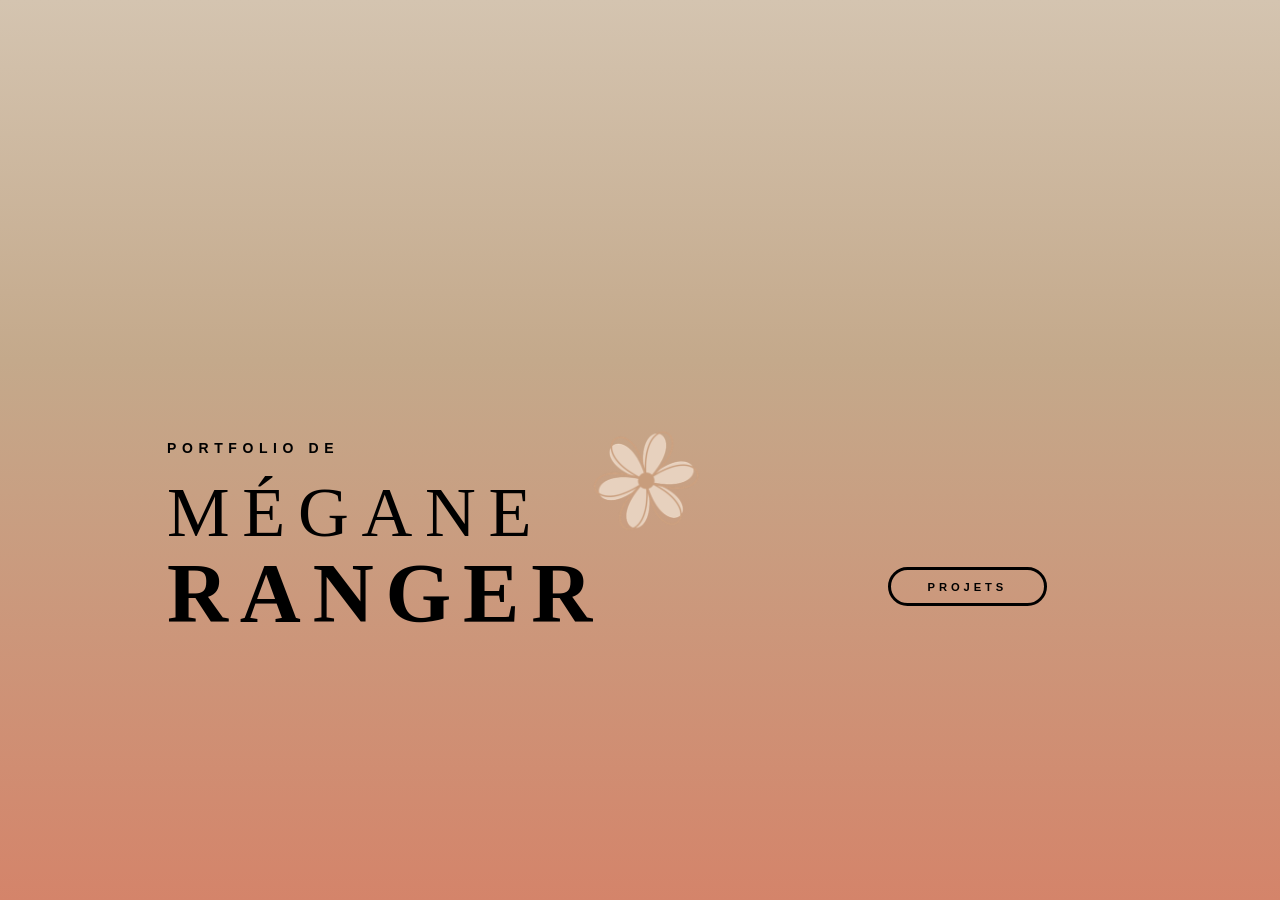
==== index.html @ bf302821 "Add files via upload" ====
<!DOCTYPE html>
<html lang="fr">
<head>
    <meta charset="UTF-8">
    <meta name="viewport" content="width=device-width, initial-scale=1.0">
    <title>Portfolio de Mégane Ranger</title>
    <link rel="stylesheet" href="css/style.css">
    <link rel="preconnect" href="[fonts.googleapis.com](https://fonts.googleapis.com)">
    <link href="[fonts.googleapis.com](https://fonts.googleapis.com/css2?family=Cormorant+Garamond:wght@400;500;600&family=Montserrat:wght@300;400;500&display=swap)" rel="stylesheet">
</head>
<body>
    <main class="hero">
        <div class="hero-content">
            <div class="fleur-decoration">
                <img src="images/fleur.svg" alt="" aria-hidden="true">
            </div>
            <p class="hero-subtitle">PORTFOLIO DE</p>
            <h1 class="hero-name">
                <span class="first-name">MÉGANE</span>
                <span class="last-name">RANGER</span>
            </h1>
            <a href="projets.html" class="btn-projets">PROJETS</a>
        </div>
    </main>
</body>
</html>
---- css/style.css ----
/* ========================================
   VARIABLES & RESET
   ======================================== */

:root {
    --color-bg-dark: #1E1E1E;
    --color-beige: #C4A98B;
    --color-beige-light: #D4C4B0;
    --color-coral: #D4846A;
    --color-brown: #5C4A3D;
    --color-brown-dark: #3D2E25;
    --color-cream: #E8DDD4;
    --color-white: #FFFFFF;
    
    --font-serif: 'Cormorant Garamond', Georgia, serif;
    --font-sans: 'Montserrat', Arial, sans-serif;
    
    --gradient-main: linear-gradient(180deg, 
        var(--color-beige-light) 0%, 
        var(--color-beige) 40%, 
        var(--color-coral) 100%);
}

*, *::before, *::after {
    box-sizing: border-box;
    margin: 0;
    padding: 0;
}

html {
    font-size: 16px;
}

body {
    font-family: var(--font-sans);
    background: var(--gradient-main);
    min-height: 100vh;
    color: var(--color-brown-dark);
}

a {
    text-decoration: none;
    color: inherit;
}

img {
    max-width: 100%;
    height: auto;
    display: block;
}

/* ========================================
   PAGE ACCUEIL (HERO)
   ======================================== */

.hero {
    min-height: 100vh;
    display: flex;
    align-items: center;
    justify-content: center;
    padding: 3rem;
    position: relative;
    overflow: hidden;
}
.hero-content {
    width: min(100%, 1100px);
    min-height: 520px;
    position: relative;
}
/* Texte PORTFOLIO DE */
.hero-subtitle {
    position: absolute;
    left: 7%;
    top: 48%;
    font-family: var(--font-sans);
    font-size: 0.875rem;
    letter-spacing: 0.4em;
    font-weight: 600;
    color: #000;
    margin-bottom: 0.5rem;
    opacity: 0;
    animation: fadeUp 1s ease-out 0.2s forwards;
}
/* Bloc MÉGANE RANGER */
.hero-name {
    position: absolute;
    left: 7%;
    top: 55%;
    font-family: var(--font-serif);
    line-height: 1.05;
    margin: 0;
    color: #000;
}
/* MÉGANE */
.hero-name .first-name {
    display: block;
    font-size: clamp(2.8rem, 5.5vw, 4.8rem);
    font-weight: 500;
    letter-spacing: 0.18em;
    opacity: 0;
    animation: fadeUp 1s ease-out 0.45s forwards;
}
/* RANGER */
.hero-name .last-name {
    display: block;
    font-size: clamp(3.4rem, 6.6vw, 5.8rem);
    font-weight: 700;
    letter-spacing: 0.14em;
    opacity: 0;
    animation: fadeUp 1s ease-out 0.7s forwards;
}
/* Fleur */
.fleur-decoration {
    position: absolute;
    top: 42%;
    left: 44%;
    width: 145px;
    opacity: 0;
    transform-origin: center;
    animation: flowerRotate 1.8s ease-out 0.1s forwards;
}
.fleur-decoration img {
    width: 100%;
}
/* Bouton PROJETS */
.btn-projets {
    position: absolute;
    right: 13%;
    bottom: 20%;
    display: inline-block;
    padding: 0.65rem 2.3rem;
    border: 3px solid #000;
    border-radius: 30px;
    font-family: var(--font-sans);
    font-size: 0.7rem;
    letter-spacing: 0.35em;
    font-weight: 700;
    color: #000;
    opacity: 0;
    animation: buttonReveal 0.9s ease-out 1s forwards;
    transition: background 0.3s ease, color 0.3s ease, transform 0.3s ease;
}
.btn-projets:hover {
    background: #000;
    color: var(--color-cream);
    transform: translateY(-3px);
}
/* ========================================
   HEADER & NAVIGATION
   ======================================== */

.header {
    padding: 2rem 3rem;
}

.nav {
    display: flex;
    justify-content: center;
    gap: 4rem;
}

.nav a {
    font-family: var(--font-sans);
    font-size: 0.75rem;
    letter-spacing: 0.25em;
    font-weight: 400;
    color: var(--color-brown-dark);
    position: relative;
    padding-bottom: 0.25rem;
}

.nav a::after {
    content: '';
    position: absolute;
    bottom: 0;
    left: 0;
    width: 100%;
    height: 1px;
    background: var(--color-brown-dark);
    transform: scaleX(0);
    transition: transform 0.3s ease;
}

.nav a:hover::after,
.nav a.active::after {
    transform: scaleX(1);
}

/* ========================================
   PAGE PROJETS
   ======================================== */

.projets-page {
    padding: 2rem 3rem 4rem;
}

.projets-grid {
    display: grid;
    grid-template-columns: repeat(4, 1fr);
    gap: 2rem;
    max-width: 1200px;
    margin: 0 auto;
}

.projet-card {
    display: flex;
    flex-direction: column;
    transition: transform 0.3s ease;
}

.projet-card:not(.empty):hover {
    transform: translateY(-5px);
}

.projet-image {
    aspect-ratio: 3/4;
    background: var(--color-cream);
    border-radius: 8px;
    display: flex;
    align-items: center;
    justify-content: center;
    padding: 1.5rem;
    margin-bottom: 0.75rem;
}

.projet-image img {
    max-width: 80%;
    max-height: 60%;
    object-fit: contain;
}

.projet-label {
    background: var(--color-brown-dark);
    color: var(--color-cream);
    padding: 0.625rem 1rem;
    border-radius: 4px;
    font-size: 0.625rem;
    letter-spacing: 0.2em;
    text-align: center;
    font-weight: 500;
}

.projet-card.empty .projet-label {
    background: transparent;
}

/* ========================================
   PAGE DÉTAIL PROJET
   ======================================== */

.header-detail {
    padding: 2rem 3rem;
    display: flex;
    align-items: center;
    gap: 2rem;
}

.back-arrow {
    color: var(--color-brown-dark);
    transition: transform 0.3s ease;
}

.back-arrow:hover {
    transform: translateX(-5px);
}

.projet-logo {
    flex: 1;
    display: flex;
    justify-content: center;
}

.projet-logo img {
    max-height: 60px;
    width: auto;
}

.projet-detail {
    padding: 0 3rem 4rem;
}

.galerie-grid {
    display: grid;
    grid-template-columns: repeat(3, 1fr);
    gap: 1.5rem;
    max-width: 900px;
    margin: 0 auto;
}

.galerie-item {
    background: var(--color-white);
    border-radius: 12px;
    overflow: hidden;
    aspect-ratio: 4/3;
    box-shadow: 0 4px 20px rgba(0, 0, 0, 0.08);
}

.galerie-item.large {
    grid-row: span 2;
    aspect-ratio: auto;
}

.galerie-item img {
    width: 100%;
    height: 100%;
    object-fit: cover;
}

/* ========================================
   PAGE À PROPOS
   ======================================== */

.apropos-page {
    min-height: auto;
    padding: 3rem 3rem 4rem;
    display: flex;
    flex-direction: column;
    justify-content: flex-start;
    align-items: center;
}
.apropos-container {
    display: grid;
    grid-template-columns: 1fr 1.5fr;
    gap: 4rem;
    max-width: 1000px;
    width: 100%;
    align-items: center;
    margin-bottom: 3rem;
}

.photo-frame {
    position: relative;
    background: var(--color-beige);
    padding: 1.5rem;
    border-radius: 8px;
    box-shadow: 8px 8px 0 var(--color-brown);
}

.photo-frame img {
    border-radius: 4px;
    width: 100%;
}

.fleur-overlay {
    position: absolute;
    top: -30px;
    right: -30px;
    width: 80px;
}

.apropos-content h1 {
    font-family: var(--font-serif);
    font-size: 2.5rem;
    font-weight: 500;
    margin-bottom: 1.5rem;
    color: var(--color-brown-dark);
}

.apropos-content p {
    font-size: 0.9375rem;
    line-height: 1.8;
    margin-bottom: 1.5rem;
    color: var(--color-brown-dark);
}

.apropos-content .contact a {
    color: var(--color-brown-dark);
    border-bottom: 1px solid currentColor;
    transition: opacity 0.3s ease;
}

.apropos-content .contact a:hover {
    opacity: 0.7;
}

/* ========================================
   CARROUSEL LOGICIELS
   ======================================== */

.logiciels-section {
    width: 100%;
    padding: 3rem 3rem;
    margin-top: 0;
    text-align: center;
    border-top: 2px solid rgba(255, 255, 255, 0.2);
}

.logiciels-section h2 {
    font-family: var(--font-serif);
    font-size: 2rem;
    font-weight: 500;
    margin-bottom: 2rem;
    color: var(--color-brown-dark);
}

.logiciels-grid {
    display: grid;
    grid-template-columns: repeat(auto-fit, minmax(120px, 1fr));
    gap: 2rem;
    max-width: 1200px;
    margin: 0 auto;
}

.logiciel-card {
    background: transparent;
    padding: 1rem;
    border-radius: 8px;
    box-shadow: none;
    transition: transform 0.3s ease;
    display: flex;
    flex-direction: column;
    align-items: center;
    gap: 0.75rem;
    text-align: center;
}

.logiciel-card:hover {
    transform: scale(1.1);
}

.logiciel-icon {
    font-size: 3rem;
    line-height: 1;
    height: 100px;
    display: flex;
    align-items: center;
    justify-content: center;
}

.logiciel-icon img {
    width: 100px;
    height: 100px;
    object-fit: contain;
}

.logiciel-card h3 {
    font-family: var(--font-sans);
    font-size: 0.9rem;
    font-weight: 600;
    color: var(--color-brown-dark);
    margin: 0;
}

/* Styles individuels pour chaque logiciel */
.capcut-icon img {
    width: 50px;
    height: 50px;
}

.davinci-icon img {
    width: 60px;
    height: 60px;
}

.figma-icon img {
    width: 80px;
    height: 100px;
}

.canva-icon img {
    width: 80px;
    height: 100px;
}

.illustrator-icon img {
    width: 100px;
    height: 100px;
}

.photoshop-icon img {
    width: 150px;
    height: 150px;
}

.aftereffect-icon img {
    width: 100px;
    height: 100px;
}

.maya-icon img {
    width: 100px;
    height: 100px;
}

.html-icon img {
    width: 100px;
    height: 100px;
}

.css-icon img {
    width: 100px;
    height: 100px;
}

.javascript-icon img {
    width: 100px;
    height: 100px;
}

.elevenlabs-icon img {
    width: 40px;
    height: 40px;
}

/* ========================================
   PAGES PROJETS DÉTAILLÉES (SCOLAIRE & PHX)
   ======================================== */

.projets-detailles-page {
    min-height: auto;
    padding: 3rem 3rem 4rem;
    display: flex;
    justify-content: center;
    align-items: flex-start;
}

.projets-detailles-container {
    width: 100%;
    max-width: 1200px;
}

.projets-detailles-container h1 {
    font-family: var(--font-serif);
    font-size: 2.5rem;
    font-weight: 500;
    margin-bottom: 1.5rem;
    color: var(--color-brown-dark);
    text-align: center;
}

.projets-intro {
    font-size: 1rem;
    line-height: 1.8;
    margin-bottom: 3rem;
    color: var(--color-brown-dark);
    text-align: center;
    max-width: 800px;
    margin-left: auto;
    margin-right: auto;
}

.projets-liste {
    display: flex;
    flex-direction: column;
    gap: 3rem;
}

.projet-item {
    display: grid;
    grid-template-columns: 350px 1fr;
    gap: 3rem;
    align-items: start;
    background: var(--color-cream);
    padding: 2rem;
    border-radius: 8px;
    transition: transform 0.3s ease, box-shadow 0.3s ease;
}

.projet-item:hover {
    transform: translateY(-5px);
    box-shadow: 0 8px 25px rgba(60, 46, 37, 0.15);
}

.projet-item-image {
    width: 100%;
    aspect-ratio: 3/4;
    /*background: var(--color-white);*/
    border-radius: 8px;
    overflow: hidden;
    display: flex;
    align-items: center;
    justify-content: center;
}

.projet-item-image img {
    width: auto;
    height: auto;
    object-fit: cover;
}

.projet-item-content h3 {
    font-family: var(--font-serif);
    font-size: 1.8rem;
    font-weight: 500;
    margin-bottom: 1rem;
    color: var(--color-brown-dark);
}

.projet-item-content p {
    font-size: 0.95rem;
    line-height: 1.7;
    color: var(--color-brown-dark);
}

/* ========================================
   RESPONSIVE
   ======================================== */

@media (max-width: 1024px) {
    .projets-grid {
        grid-template-columns: repeat(3, 1fr);
    }
    
    .apropos-container {
        gap: 3rem;
    }
}

@media (max-width: 768px) {
    .nav {
        gap: 2rem;
    }
    
    .projets-grid {
        grid-template-columns: repeat(2, 1fr);
        gap: 1.5rem;
    }
    
    .galerie-grid {
        grid-template-columns: repeat(2, 1fr);
    }
    
    .galerie-item.large {
        grid-row: span 1;
        aspect-ratio: 4/3;
    }
    
    .apropos-container {
        grid-template-columns: 1fr;
        text-align: center;
    }
    
    .apropos-photo {
        max-width: 300px;
        margin: 0 auto;
    }
    
    .projet-item {
        grid-template-columns: 1fr;
        gap: 1.5rem;
    }
    
    .projet-item-image {
        aspect-ratio: 4/3;
    }
}

@media (max-width: 480px) {
    .header,
    .header-detail,
    .projets-page,
    .projet-detail,
    .apropos-page {
        padding-left: 1.5rem;
        padding-right: 1.5rem;
    }
    
    .nav {
        flex-direction: column;
        gap: 1rem;
        align-items: center;
    }
    
    .projets-grid {
        grid-template-columns: 1fr;
        max-width: 280px;
        margin: 0 auto;
    }
    
    .btn-projets {
        position: static;
        margin-top: 2rem;
    }
    
    .fleur-decoration {
        width: 100px;
        top: -40px;
        right: -40px;
    }
}

/* ========================================
   ANIMATIONS PAGE ACCUEIL
   ======================================== */

@keyframes flowerRotate {
    0% {
        opacity: 0;
        transform: rotate(0deg) scale(0.7);
    }
    100% {
        opacity: 1;
        transform: rotate(360deg) scale(1);
    }
}
@keyframes fadeUp {
    0% {
        opacity: 0;
        transform: translateY(35px);
        filter: blur(6px);
    }
    100% {
        opacity: 1;
        transform: translateY(0);
        filter: blur(0);
    }
}
@keyframes buttonReveal {
    0% {
        opacity: 0;
        transform: translateY(25px) scale(0.9);
    }
    100% {
        opacity: 1;
        transform: translateY(0) scale(1);
    }
}

/* ========================================
   ANIMATIONS PAGE PROJETS + À PROPOS
   ======================================== */
@keyframes pageFadeIn {
    0% {
        opacity: 0;
        transform: translateY(35px);
        filter: blur(6px);
    }
    100% {
        opacity: 1;
        transform: translateY(0);
        filter: blur(0);
    }
}
@keyframes cardReveal {
    0% {
        opacity: 0;
        transform: translateY(40px) scale(0.95);
        filter: blur(5px);
    }
    100% {
        opacity: 1;
        transform: translateY(0) scale(1);
        filter: blur(0);
    }
}
@keyframes navReveal {
    0% {
        opacity: 0;
        transform: translateY(-20px);
    }
    100% {
        opacity: 1;
        transform: translateY(0);
    }
}
@keyframes photoReveal {
    0% {
        opacity: 0;
        transform: translateX(-50px) scale(0.95);
        filter: blur(6px);
    }
    100% {
        opacity: 1;
        transform: translateX(0) scale(1);
        filter: blur(0);
    }
}
@keyframes textRevealRight {
    0% {
        opacity: 0;
        transform: translateX(50px);
        filter: blur(6px);
    }
    100% {
        opacity: 1;
        transform: translateX(0);
        filter: blur(0);
    }
}

.header {
    opacity: 0;
    animation: navReveal 0.8s ease-out forwards;
}
.nav a {
    opacity: 0;
    animation: navReveal 0.8s ease-out forwards;
}
.nav a:nth-child(1) {
    animation-delay: 0.15s;
}
.nav a:nth-child(2) {
    animation-delay: 0.3s;
}
.nav a:nth-child(3) {
    animation-delay: 0.45s;
}

.projets-page {
    opacity: 0;
    animation: pageFadeIn 0.9s ease-out 0.25s forwards;
}

.projet-card {
    opacity: 0;
    animation: cardReveal 0.9s ease-out forwards;
}

.projet-card:nth-child(1) {
    animation-delay: 0.25s;
}

.projet-card:nth-child(2) {
    animation-delay: 0.35s;
}

.projet-card:nth-child(3) {
    animation-delay: 0.45s;
}

.projet-card:nth-child(4) {
    animation-delay: 0.55s;
}

.projet-card:nth-child(5) {
    animation-delay: 0.65s;
}

.projet-card:nth-child(6) {
    animation-delay: 0.75s;
}

.projet-card:nth-child(7) {
    animation-delay: 0.85s;
}

.projet-card:nth-child(8) {
    animation-delay: 0.95s;
}

/* Garde l'effet hover des cartes après l'animation reveal */

.projet-card {
    transition: transform 0.3s ease, box-shadow 0.3s ease;
}

.projet-card:not(.empty):hover {
    transform: translateY(-8px) scale(1.03);
}

.projet-card:not(.empty):hover .projet-image {
    box-shadow: 0 12px 28px rgba(61, 46, 37, 0.25);
}

.projet-card:not(.empty):hover .projet-label {
    background: #000;
}

.projet-image {
    transition: box-shadow 0.3s ease, transform 0.3s ease;
}

.projet-label {
    transition: background 0.3s ease, color 0.3s ease;
}


.apropos-page {
    opacity: 0;
    animation: pageFadeIn 0.9s ease-out 0.25s forwards;
}

.apropos-photo {
    opacity: 0;
    animation: photoReveal 1s ease-out 0.45s forwards;
}

.apropos-content {
    opacity: 0;
    animation: textRevealRight 1s ease-out 0.65s forwards;
}

.apropos-content h1,
.apropos-content p,
.apropos-content .contact {
    opacity: 0;
    animation: pageFadeIn 0.8s ease-out forwards;
}

.apropos-content h1 {
    animation-delay: 0.85s;
}

.apropos-content p {
    animation-delay: 1s;
}

.apropos-content .contact {
    animation-delay: 1.15s;
}
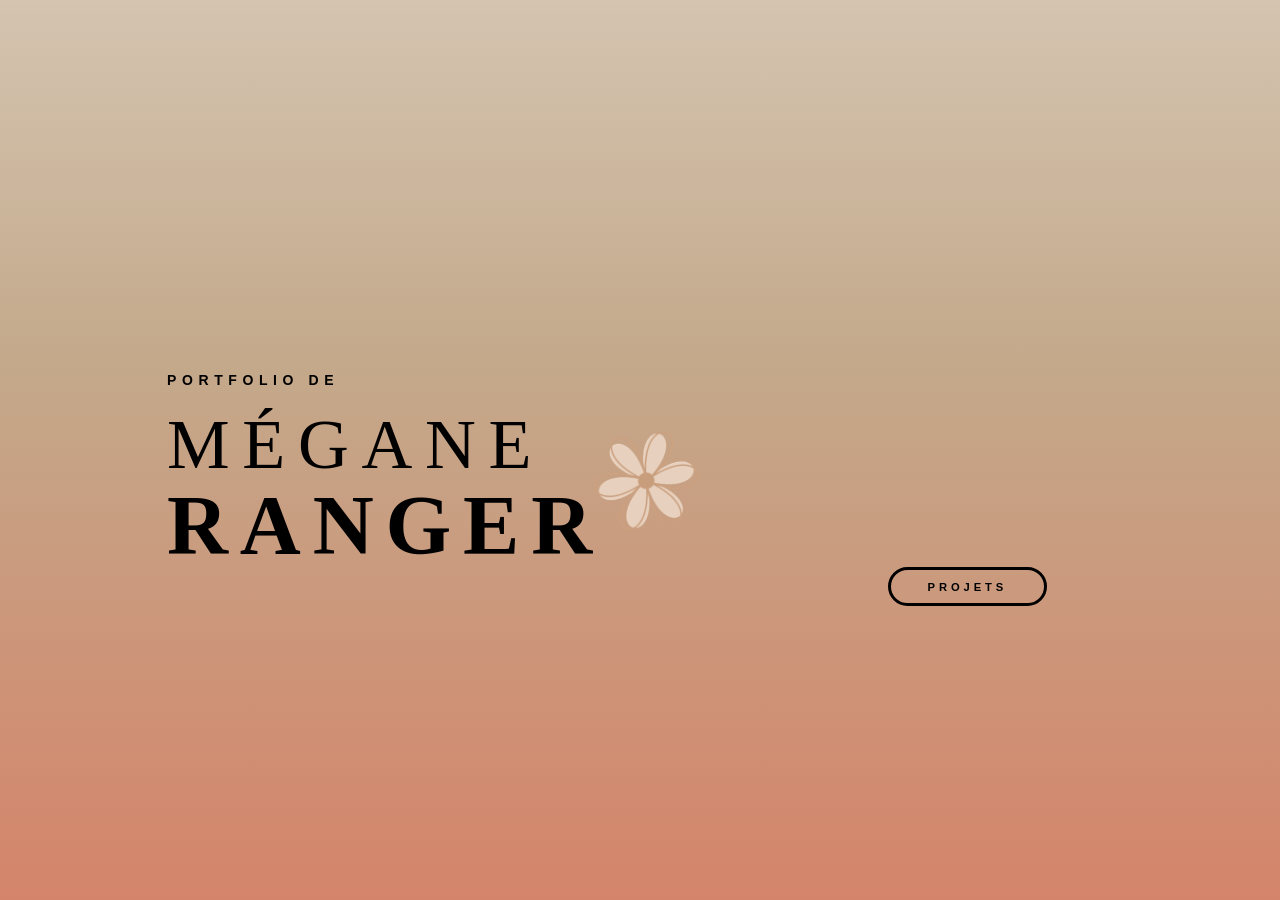
==== commit 1e858a6d: "Fix responsive mobile page accueil, enlever tes fonts fk all de AI" ====
--- a/index.html
+++ b/index.html
@@ -5,8 +5,7 @@
     <meta name="viewport" content="width=device-width, initial-scale=1.0">
     <title>Portfolio de Mégane Ranger</title>
     <link rel="stylesheet" href="css/style.css">
-    <link rel="preconnect" href="[fonts.googleapis.com](https://fonts.googleapis.com)">
-    <link href="[fonts.googleapis.com](https://fonts.googleapis.com/css2?family=Cormorant+Garamond:wght@400;500;600&family=Montserrat:wght@300;400;500&display=swap)" rel="stylesheet">
+    <link href="https://fonts.googleapis.com/css2?family=Cormorant+Garamond:wght@400;500;600&family=Montserrat:wght@300;400;500&display=swap" rel="stylesheet">
 </head>
 <body>
     <main class="hero">
@@ -22,5 +21,7 @@
             <a href="projets.html" class="btn-projets">PROJETS</a>
         </div>
     </main>
+    
+    <script src="js/main.js"></script>
 </body>
 </html>
--- a/css/style.css
+++ b/css/style.css
@@ -66,12 +66,17 @@
     width: min(100%, 1100px);
     min-height: 520px;
     position: relative;
+    height: 100%;
+    display: flex;
+    flex-direction: column;
+    justify-content: center;
+    align-items: center;
 }
 /* Texte PORTFOLIO DE */
 .hero-subtitle {
     position: absolute;
     left: 7%;
-    top: 48%;
+    top: 35%;
     font-family: var(--font-sans);
     font-size: 0.875rem;
     letter-spacing: 0.4em;
@@ -85,7 +90,7 @@
 .hero-name {
     position: absolute;
     left: 7%;
-    top: 55%;
+    top: 42%;
     font-family: var(--font-serif);
     line-height: 1.05;
     margin: 0;
@@ -127,7 +132,9 @@
     position: absolute;
     right: 13%;
     bottom: 20%;
-    display: inline-block;
+    display: flex;
+    align-items: center;
+    justify-content: center;
     padding: 0.65rem 2.3rem;
     border: 3px solid #000;
     border-radius: 30px;
@@ -668,14 +675,18 @@
     }
     
     .btn-projets {
-        position: static;
-        margin-top: 2rem;
+        position: absolute;
+        left: 50%;
+        transform: translateX(-50%);
+        bottom: 25%;
     }
     
     .fleur-decoration {
-        width: 100px;
-        top: -40px;
-        right: -40px;
+        width: 80px;
+        top: 15%;
+        right: 5%;
+        left: auto;
+        pointer-events: none;
     }
 }
 
